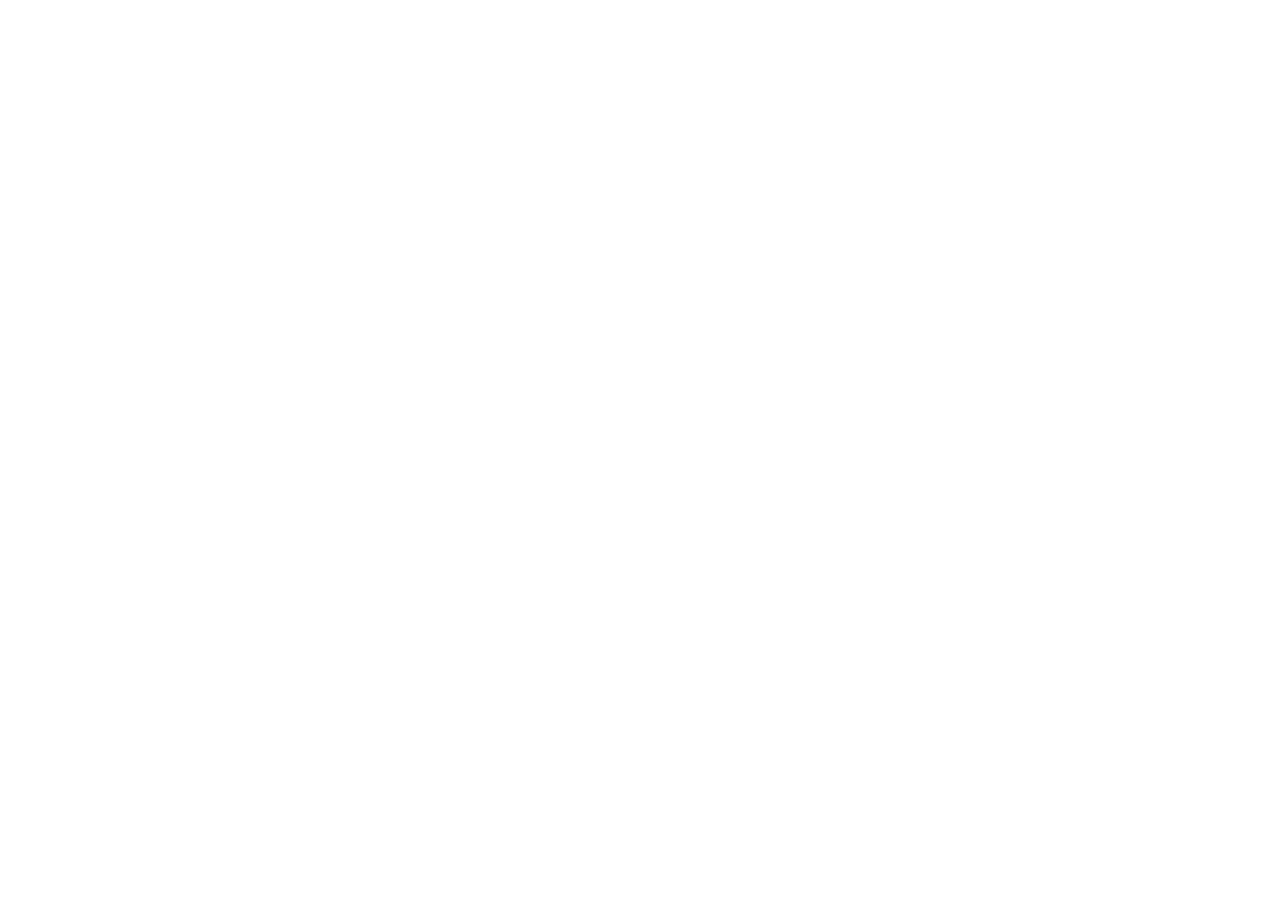
==== Pages/index.html @ 3eb7dcd5 "first commit" ====
<!DOCTYPE html>
<html lang="en">
<head>
    <meta charset="UTF-8">
    <meta name="viewport" content="width=device-width, initial-scale=1.0">
    <title>Document</title>
    <link rel="stylesheet" href="../Css/style.css">
</head>
<body>
    
</body>
</html>
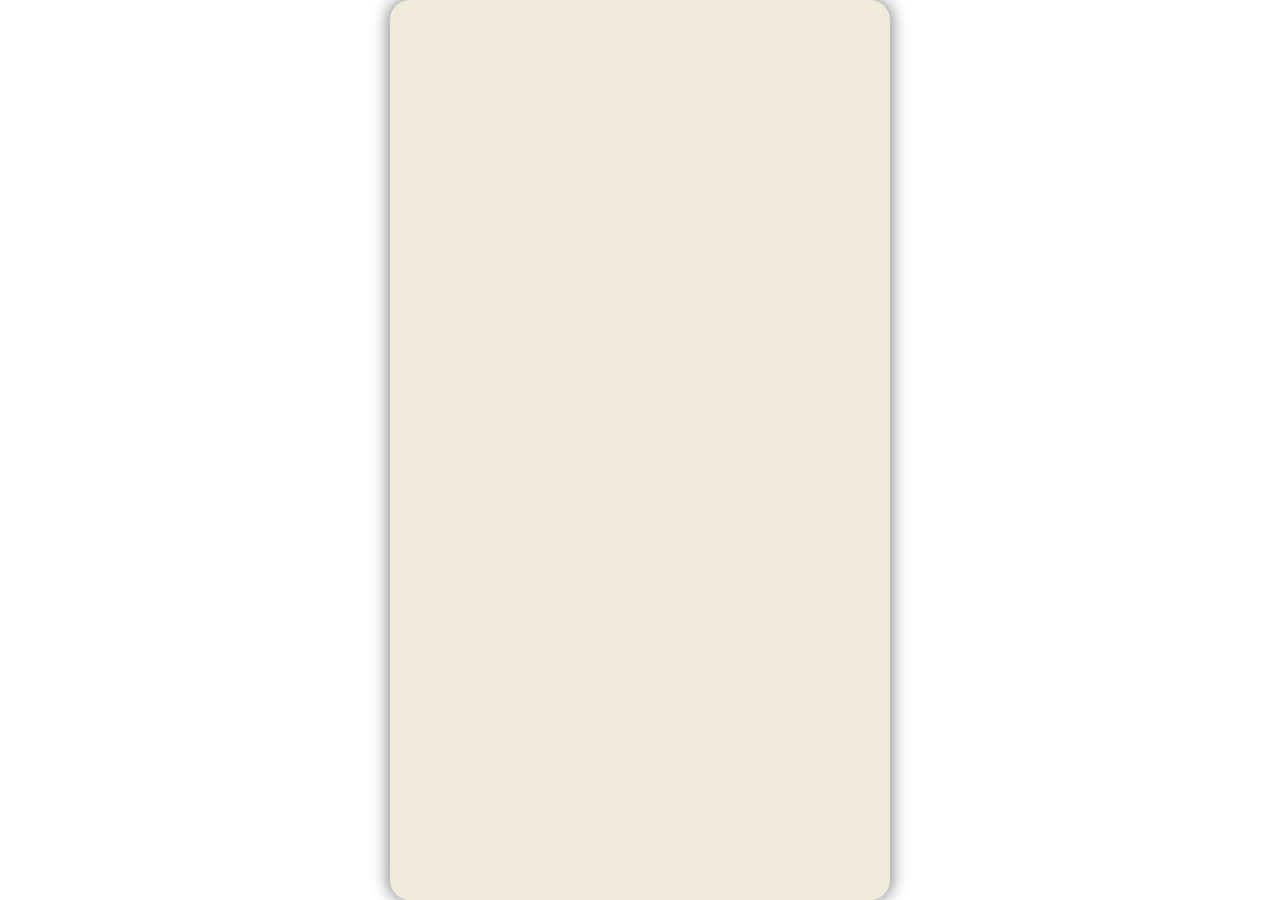
==== commit aff2dd70: "adding the box in the center" ====
--- a/Pages/index.html
+++ b/Pages/index.html
@@ -5,8 +5,23 @@
     <meta name="viewport" content="width=device-width, initial-scale=1.0">
     <title>Document</title>
     <link rel="stylesheet" href="../Css/style.css">
+    <link rel="preconnect" href="https://fonts.googleapis.com">
+    <link rel="preconnect" href="https://fonts.gstatic.com" crossorigin>
+    <link href="https://fonts.googleapis.com/css2?family=Inter:wght@100..900&family=Manrope:wght@200..800&display=swap" rel="stylesheet">
 </head>
 <body>
-    
+
+    <div class="container">
+        
+    </div>
+
+
+
+
+
+
+
+
+    <script src="../Scripts/main.js"></script>
 </body>
 </html>--- a/Css/style.css
+++ b/Css/style.css
@@ -0,0 +1,32 @@
+:root{
+    --MineShaft : #2B2B2B;
+    --DoveGray : #656565;
+    --Nero : #FFFFFF;
+    --AppBackground: #f0eada;
+
+}
+
+body {
+    margin: 0;
+    padding: 0;
+    height: 100vh; /* Viewport height */
+    display: flex; /* Flexbox to center the container */
+    justify-content: center; /* Center the container horizontally */
+    align-items: center; /* Center the container vertically */
+    background-color: white; /* Background color of the entire page */
+}
+
+/* Styling for the container */
+.container {
+    width: 100%; /* Initially set to 100% width */
+    max-width: 500px; /* Maximum width of 500px */
+    height: 100%; /* Full height of the screen */
+    max-height: 100vh; /* Maximum height of the viewport */
+    background-color: #f0eada; /* Background color of the box */
+    margin: 0 auto; /* Center the container */
+    box-sizing: border-box; /* Include padding and border in width and height */
+    border-radius: 20px; /* Rounded corners with a radius of 20px */
+    box-shadow: 5px 0 15px rgba(0, 0, 0, 0.3), -5px 0 15px rgba(0, 0, 0, 0.3); /* Shadow on both sides */
+    
+}
+
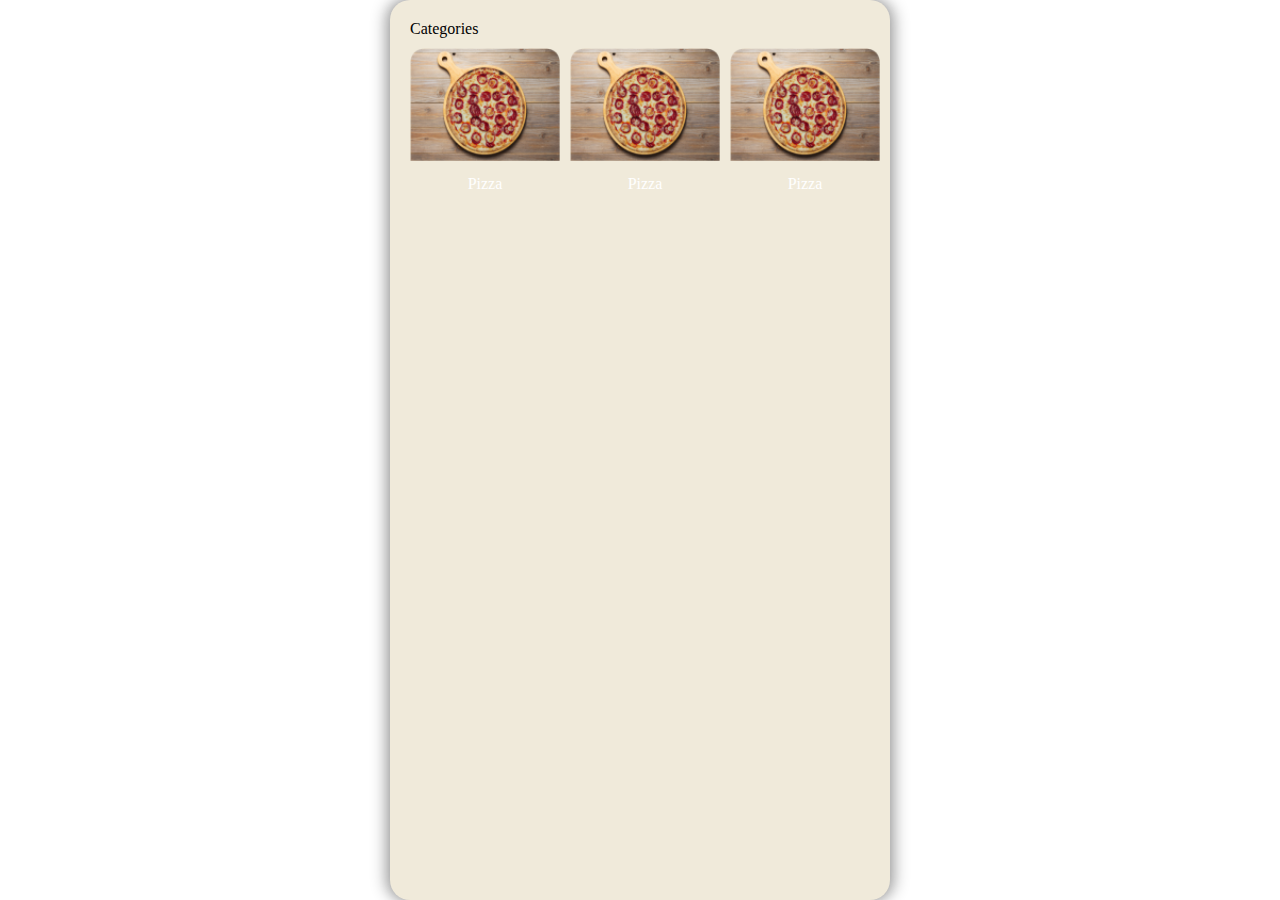
==== commit e7801b29: "adding the category grid" ====
--- a/Pages/index.html
+++ b/Pages/index.html
@@ -12,7 +12,44 @@
 <body>
 
     <div class="container">
-        
+        <!-- Top Menu Section -->
+        <div class="top-menu">
+            <!-- Header Container -->
+            <div class="header-container">
+                <span class="left-text">Categories</span>
+            </div>
+
+            <!-- Grid Container -->
+            <div class="grid-container">
+                <!-- Category Grid -->
+                <div class="grid-box">
+                    <img src="../Images/MENU/1699371388773-266230873-juhgbvf.png.png" alt="Category 1">
+                    <div class="text-area">
+                        <span class="text">Pizza</span>
+                    </div>
+                </div>
+                <div class="grid-box">
+                    <img src="../Images/MENU/1699371388773-266230873-juhgbvf.png.png" alt="Category 1">
+                    <div class="text-area">
+                        <span class="text">Pizza</span>
+                    </div>
+                </div>
+                <div class="grid-box">
+                    <img src="../Images/MENU/1699371388773-266230873-juhgbvf.png.png" alt="Category 1">
+                    <div class="text-area">
+                        <span class="text">Pizza</span>
+                    </div>
+                </div>
+                <div class="grid-box">
+                    <img src="../Images/MENU/1699371388773-266230873-juhgbvf.png.png" alt="Category 1">
+                    <div class="text-area">
+                        <span class="text">Pizza</span>
+                    </div>
+                </div>
+                <!-- Repeat grid-box for each category -->
+                <!-- Add more grid boxes for more categories as needed -->
+            </div>
+        </div>
     </div>
 
 
--- a/Css/style.css
+++ b/Css/style.css
@@ -1,9 +1,9 @@
+/* Resetting margin and padding */
 :root{
     --MineShaft : #2B2B2B;
     --DoveGray : #656565;
     --Nero : #FFFFFF;
     --AppBackground: #f0eada;
-
 }
 
 body {
@@ -16,7 +16,7 @@
     background-color: white; /* Background color of the entire page */
 }
 
-/* Styling for the container */
+/* Container styling */
 .container {
     width: 100%; /* Initially set to 100% width */
     max-width: 500px; /* Maximum width of 500px */
@@ -25,8 +25,73 @@
     background-color: #f0eada; /* Background color of the box */
     margin: 0 auto; /* Center the container */
     box-sizing: border-box; /* Include padding and border in width and height */
-    border-radius: 20px; /* Rounded corners with a radius of 20px */
-    box-shadow: 5px 0 15px rgba(0, 0, 0, 0.3), -5px 0 15px rgba(0, 0, 0, 0.3); /* Shadow on both sides */
-    
+    border-radius: 20px; /* Rounded corners */
+    box-shadow: 5px 0 15px rgba(0, 0, 0, 0.3), -5px 0 15px rgba(0, 0, 0, 0.3); /* Shadows */
+    padding: 10px; /* Left and right padding */
 }
 
+/* Top Menu Section Styling */
+.top-menu {
+    width: 100%; /* Full width */
+    padding: 10px; /* Padding around the top menu */
+}
+
+/* Header Container styling */
+.header-container {
+    display: flex;
+    justify-content: space-between;
+    align-items: center;
+    padding: 0;
+}
+
+/* Text and title styling */
+.left-text, .right-title {
+    font-size: 16px;
+}
+
+/* Grid Container styling */
+.grid-container {
+    display: flex;
+    overflow-x: hidden; /* Hide horizontal scrollbar */
+    overflow-x: auto; /* Enable horizontal scrolling */
+    padding: 10px 0; /* Top and bottom padding */
+    height: 150px; /* Set fixed height of the grid container */
+    white-space: nowrap; /* Prevent grid wrapping */
+    scroll-behavior: smooth; /* Smooth scrolling */
+    width: 100%; /* Match the width of the container */
+}
+
+.grid-container::-webkit-scrollbar {
+    display: none; /* Hide scrollbar in WebKit-based browsers */
+}
+
+/* Grid box styling */
+.grid-box {
+    flex: 0 0 auto;
+    margin-right: 10px; /* Adjust spacing between boxes */
+    width: calc(150px); /* Width of each grid box */
+    text-align: center;
+    white-space: normal; /* Allow text wrapping in the box */
+}
+
+/* Image styling */
+.grid-box img {
+    width: 100%; /* Full width */
+    height: auto;
+}
+
+/* Text area styling */
+.text-area {
+    background-image: url('text-bg1.png'); /* Initial background image */
+    color: white; /* Initial text color */
+    padding: 10px;
+    border-radius: 5px; /* Rounded corners */
+    transition: all 0.3s ease; /* Transition effect */
+}
+
+/* Hover effect for grid box */
+.grid-box:hover .text-area {
+    background-image: url('text-bg2.png'); /* Hover background image */
+    background-color: #ae4035; /* Hover background color */
+    color: black; /* Hover text color */
+}
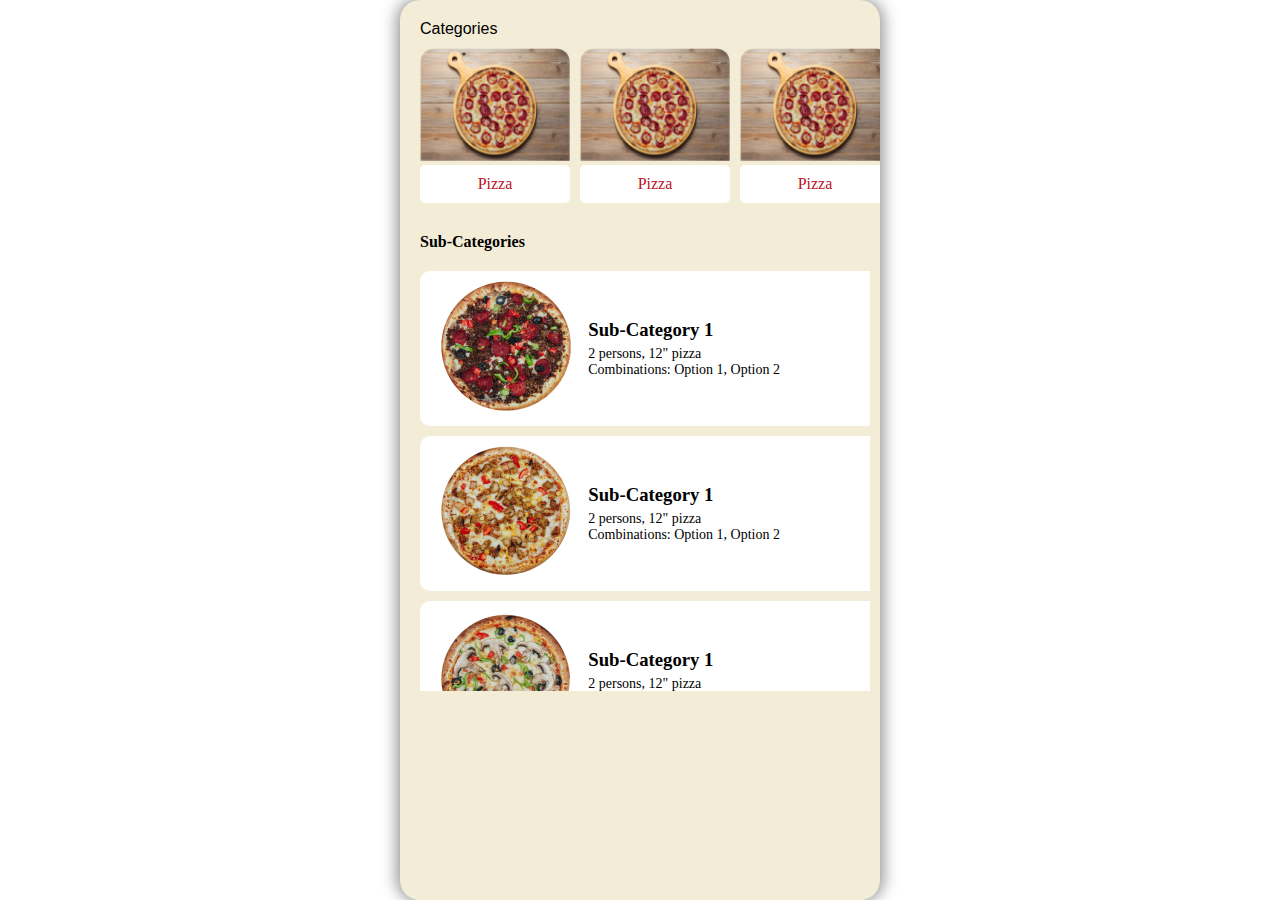
==== commit 4455451b: "Adding Sub-Category Section" ====
--- a/Pages/index.html
+++ b/Pages/index.html
@@ -50,6 +50,71 @@
                 <!-- Add more grid boxes for more categories as needed -->
             </div>
         </div>
+
+                <!-- Second Section -->
+        <div class="sub-category-section">
+            <!-- Title Container -->
+            <div class="title-container">
+                <span class="title-text">Sub-Categories</span>
+            </div>
+
+            <!-- Grid Container -->
+            <div class="sub-category-grid">
+                <!-- Sub-category Grid -->
+                <div class="sub-category-box">
+                    <div class="grid-content">
+                        <div class="image-container">
+                            <img src="../Images/MENU/1699370280718-915509668-10.png.png" alt="Sub-Category 1">
+                        </div>
+                        <div class="text-container">
+                            <h3 class="sub-category-title">Sub-Category 1</h3>
+                            <p class="serving-size">2 persons, 12" pizza</p>
+                            <p class="combinations">Combinations: Option 1, Option 2</p>
+                        </div>
+                    </div>
+                </div>
+                <div class="sub-category-box">
+                    <div class="grid-content">
+                        <div class="image-container">
+                            <img src="../Images/MENU/1699370272644-806833052-30.png.png" alt="Sub-Category 1">
+                        </div>
+                        <div class="text-container">
+                            <h3 class="sub-category-title">Sub-Category 1</h3>
+                            <p class="serving-size">2 persons, 12" pizza</p>
+                            <p class="combinations">Combinations: Option 1, Option 2</p>
+                        </div>
+                    </div>
+                </div>
+                <div class="sub-category-box">
+                    <div class="grid-content">
+                        <div class="image-container">
+                            <img src="../Images/MENU/1699370288000-779121028-18.png.png" alt="Sub-Category 1">
+                        </div>
+                        <div class="text-container">
+                            <h3 class="sub-category-title">Sub-Category 1</h3>
+                            <p class="serving-size">2 persons, 12" pizza</p>
+                            <p class="combinations">Combinations: Option 1, Option 2</p>
+                        </div>
+                    </div>
+                </div>
+                <div class="sub-category-box">
+                    <div class="grid-content">
+                        <div class="image-container">
+                            <img src="../Images/MENU/1699370259863-610532782-5.png.png" alt="Sub-Category 1">
+                        </div>
+                        <div class="text-container">
+                            <h3 class="sub-category-title">Sub-Category 1</h3>
+                            <p class="serving-size">2 persons, 12" pizza</p>
+                            <p class="combinations">Combinations: Option 1, Option 2</p>
+                        </div>
+                    </div>
+                </div>
+                <!-- Repeat sub-category-box for each sub-category -->
+                <!-- Add more sub-category boxes as needed -->
+            </div>
+        </div>
+
+
     </div>
 
 
--- a/Css/style.css
+++ b/Css/style.css
@@ -3,8 +3,10 @@
     --MineShaft : #2B2B2B;
     --DoveGray : #656565;
     --Nero : #FFFFFF;
-    --AppBackground: #f0eada;
+    --AppBackground: #f3ecd6;
 }
+
+
 
 body {
     margin: 0;
@@ -14,15 +16,16 @@
     justify-content: center; /* Center the container horizontally */
     align-items: center; /* Center the container vertically */
     background-color: white; /* Background color of the entire page */
+    font-family: mone;
 }
 
 /* Container styling */
 .container {
     width: 100%; /* Initially set to 100% width */
-    max-width: 500px; /* Maximum width of 500px */
+    max-width: 480px; /* Maximum width of 500px */
     height: 100%; /* Full height of the screen */
     max-height: 100vh; /* Maximum height of the viewport */
-    background-color: #f0eada; /* Background color of the box */
+    background-color: var(--AppBackground); /* Background color of the box */
     margin: 0 auto; /* Center the container */
     box-sizing: border-box; /* Include padding and border in width and height */
     border-radius: 20px; /* Rounded corners */
@@ -47,6 +50,7 @@
 /* Text and title styling */
 .left-text, .right-title {
     font-size: 16px;
+    font-family:Verdana, Geneva, Tahoma, sans-serif
 }
 
 /* Grid Container styling */
@@ -82,8 +86,8 @@
 
 /* Text area styling */
 .text-area {
-    background-image: url('text-bg1.png'); /* Initial background image */
-    color: white; /* Initial text color */
+    background-color: white;
+    color: #b81029; /* Initial text color */
     padding: 10px;
     border-radius: 5px; /* Rounded corners */
     transition: all 0.3s ease; /* Transition effect */
@@ -91,7 +95,103 @@
 
 /* Hover effect for grid box */
 .grid-box:hover .text-area {
-    background-image: url('text-bg2.png'); /* Hover background image */
-    background-color: #ae4035; /* Hover background color */
+    background-color: #b81029; /* Hover background color */
     color: black; /* Hover text color */
 }
+
+
+/* Second Section Styling */
+.sub-category-section {
+    margin-top: 5px; /* Add margin between sections */
+}
+
+/* Title Container Styling */
+.title-container {
+    padding: 10px; /* Padding around the title */
+}
+
+/* Title Text Styling */
+.title-text {
+    font-size: 16px;
+    font-weight: bold;
+    /* Add other styles for title as needed */
+}
+
+/* Sub-Category Grid Container Styling */
+.sub-category-grid {
+    display: flex;
+    flex-direction: column; /* Vertical layout */
+    overflow-y: auto; /* Enable vertical scrolling */
+    overflow-x: hidden; /* Disable horizontal scrolling */
+    height: 410px; /* Set the desired height for the grid container */
+    padding: 10px; /* Padding for grid container */
+    scrollbar-width: none; /* Hide scrollbar in Firefox */
+    -ms-overflow-style: none; /* Hide scrollbar in IE */
+}
+
+.sub-category-grid::-webkit-scrollbar {
+    display: none; /* Hide scrollbar in WebKit-based browsers */
+}
+
+
+/* Sub-Category Box Styling */
+.sub-category-box {
+    width: 100%; /* Full width of the container */
+    margin-bottom: 10px; /* Spacing between boxes */
+    display: flex; /* Flex layout */
+    align-items: center; /* Align content vertically center */
+    justify-content: space-between; /* Space between text and image */
+    /* background-image: url('path/to/your/background-image.jpg'); Background image */
+    background-color: #FFFFFF;
+    background-size: cover; /* Make the image cover the entire grid box */
+    background-position: center; /* Center the image */
+    border-radius: 10px; /* Optional: Rounded corners */
+    padding: 10px; /* Padding around content */
+    color: black; /* Initial text color */
+    transition: background-color 0.3s ease, color 0.3s ease; /* Smooth transition */
+}
+
+/* Hover effect for Sub-Category Box */
+.sub-category-box:hover {
+    background-color: #b81029; /* Change background color on hover */
+    color: white; /* Change text color on hover */
+}
+
+
+/* Grid Content Styling */
+.grid-content {
+    display: flex;
+    align-items: center;
+    justify-content: space-between; /* Space between text and image */
+    width: 100%; /* Full width */
+}
+
+/* Image Container Styling */
+.image-container {
+    margin-left: 10px; /* Spacing on the left */
+}
+
+.image-container img {
+    width: 131px; /* Full width of the grid content */
+    height: 131px; /* Maintain aspect ratio */
+    object-fit: contain; /* Ensure the image is contained within the space */
+    max-width: 100%; /* Ensure the image does not exceed the width of its container */
+}
+
+/* Text Container Styling */
+.text-container {
+    display: flex;
+    flex-direction: column; /* Vertical layout for text */
+    align-items: flex-start; /* Align text left */
+    margin-right: 90px; /* Push text to the left side */
+}
+
+.sub-category-title {
+    font-weight: bold; /* Bold title */
+    margin: 0 0 5px 0; /* Margin around title */
+}
+
+.serving-size, .combinations {
+    margin: 0; /* Remove default margin */
+    font-size: 14px; /* Smaller font size */
+}
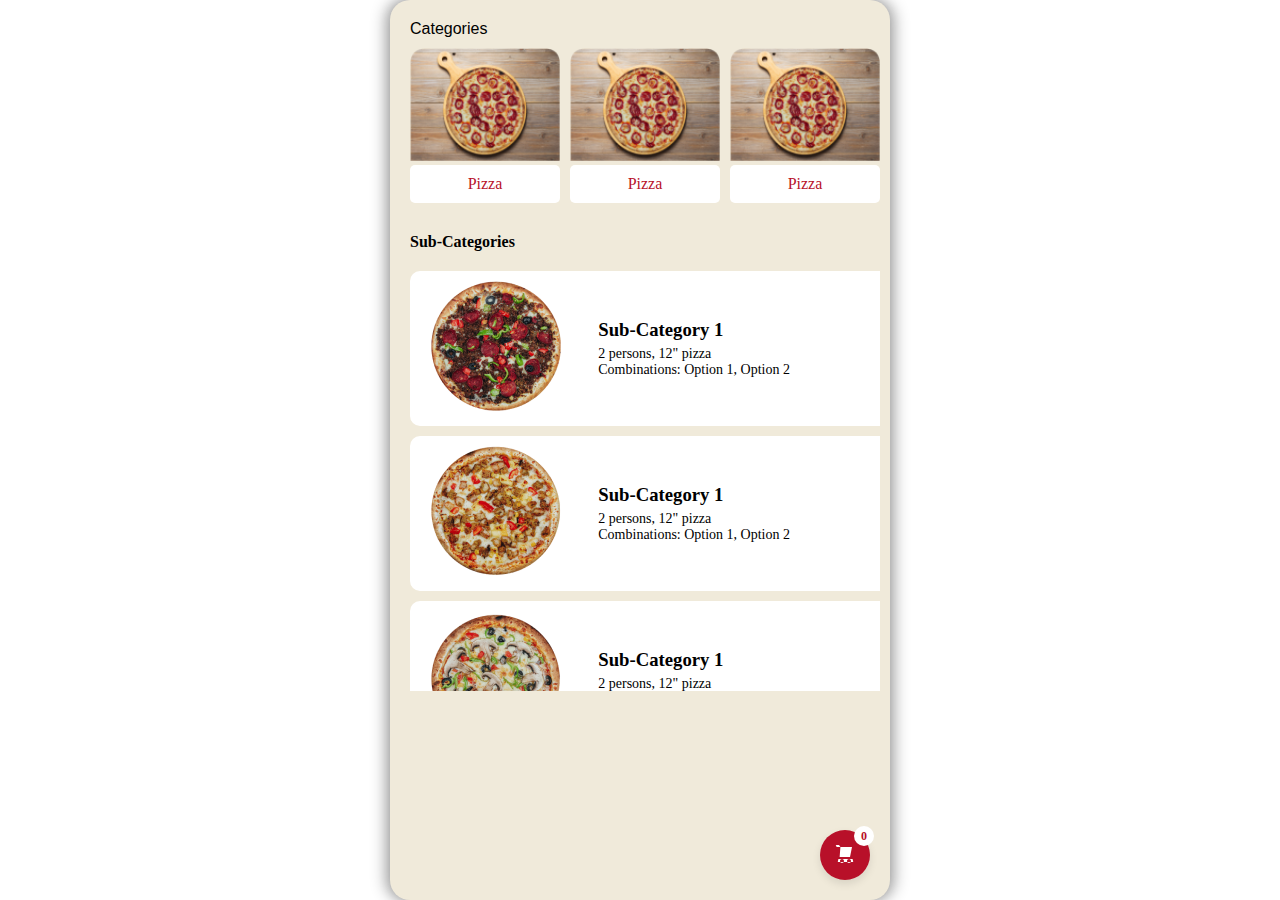
==== commit 94688152: "Adding shopping Cart botton" ====
--- a/Pages/index.html
+++ b/Pages/index.html
@@ -112,8 +112,23 @@
                 <!-- Repeat sub-category-box for each sub-category -->
                 <!-- Add more sub-category boxes as needed -->
             </div>
+            <!-- Floating Shopping Cart Button -->
+            
+
         </div>
 
+        <div id="cart-button" class="floating-cart-button" onclick="redirectToCart()">
+            <svg width="24" height="24" viewBox="0 0 24 24" fill="none" xmlns="http://www.w3.org/2000/svg">
+                <path d="M9 20C10.1 20 11 19.1 11 18C11 16.9 10.1 16 9 16C7.9 16 7 16.9 7 18C7 19.1 7.9 20 9 20ZM16 20C17.1 20 18 19.1 18 18C18 16.9 17.1 16 16 16C14.9 16 14 16.9 14 18C14 19.1 14.9 20 16 20ZM7.41 4L6 2L4 2L2.75 2L3.63 4H19L17 14H6.64L7.41 4ZM7 16H17L19 16H19.59L20.24 19H4.76L5.41 16H7Z" fill="#FFFFFF"/>
+            </svg>
+            <span id="cart-counter" class="cart-counter">0</span>
+        </div>
+
+        <script>
+            function redirectToCart() {
+                window.location.href = 'cart.html'; 
+            }
+        </script>
 
     </div>
 
--- a/Css/style.css
+++ b/Css/style.css
@@ -194,4 +194,62 @@
 .serving-size, .combinations {
     margin: 0; /* Remove default margin */
     font-size: 14px; /* Smaller font size */
-}
+
+    
+}
+
+/* Container Styling */
+.container {
+    width: 100%; /* Initially set to 100% width */
+    max-width: 500px; /* Maximum width of 500px */
+    height: 100%; /* Full height of the screen */
+    max-height: 100vh; /* Maximum height of the viewport */
+    background-color: #f0eada; /* Background color of the box */
+    margin: 0 auto; /* Center the container */
+    box-sizing: border-box; /* Include padding and border in width and height */
+    border-radius: 20px; /* Rounded corners */
+    box-shadow: 5px 0 15px rgba(0, 0, 0, 0.3), -5px 0 15px rgba(0, 0, 0, 0.3); /* Shadows */
+    padding: 10px; /* Add padding to the container */
+    position: relative; /* Set the container's position to relative */
+}
+
+/* Floating Cart Button */
+.floating-cart-button {
+    position: absolute; /* Position the button absolutely within the container */
+    bottom: 20px; /* Distance from the bottom of the container */
+    right: 20px; /* Distance from the right of the container */
+    width: 50px;
+    height: 50px;
+    background-color: #b81029; /* Set background color to #b81029 */
+    border-radius: 50%; /* Rounded button */
+    display: flex;
+    align-items: center;
+    justify-content: center;
+    box-shadow: 0 4px 8px rgba(0, 0, 0, 0.1); /* Shadow effect */
+    cursor: pointer; /* Hand cursor on hover */
+    color: #ffffff; /* Set the color of the SVG logo to white */
+    z-index: 1000; /* Make sure it floats above other content */
+}
+
+/* Styling for the cart SVG */
+.floating-cart-button svg {
+    width: 24px; /* Set SVG width */
+    height: 24px; /* Set SVG height */
+}
+
+/* Styling for the cart counter */
+.cart-counter {
+    position: absolute;
+    top: -4px;
+    right: -4px;
+    width: 20px;
+    height: 20px;
+    background-color: white; /* Background color for the counter */
+    border-radius: 50%; /* Make the counter circular */
+    display: flex;
+    align-items: center;
+    justify-content: center;
+    color: #b81029; /* Counter text color set to #b81029 */
+    font-size: 12px;
+    font-weight: bold;
+}
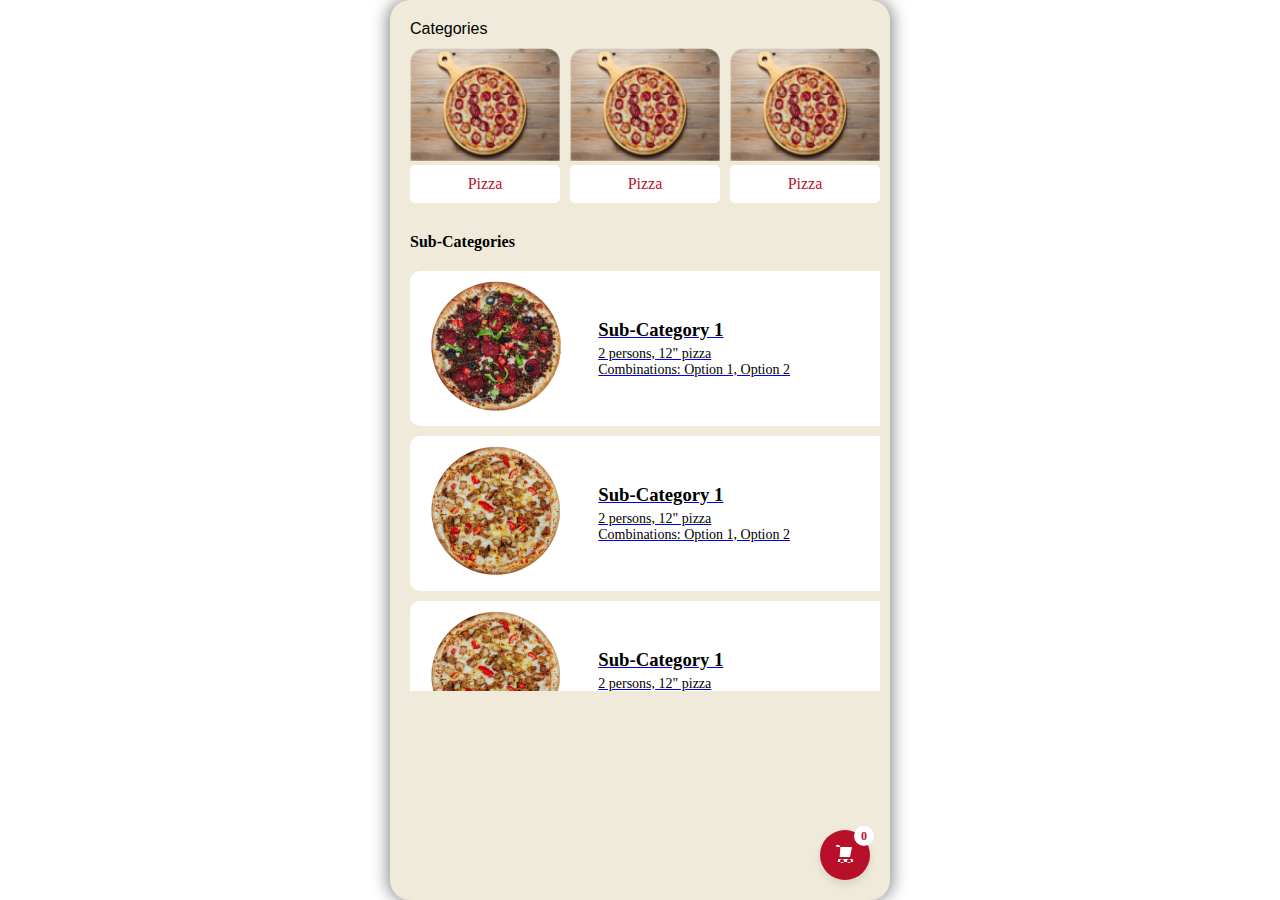
==== commit e3a42c5b: "Adding items.html page" ====
--- a/Pages/index.html
+++ b/Pages/index.html
@@ -2,8 +2,9 @@
 <html lang="en">
 <head>
     <meta charset="UTF-8">
+    <meta http-equiv="X-UA-Compatible" content="IE=edge">
     <meta name="viewport" content="width=device-width, initial-scale=1.0">
-    <title>Document</title>
+    <title>Index</title>
     <link rel="stylesheet" href="../Css/style.css">
     <link rel="preconnect" href="https://fonts.googleapis.com">
     <link rel="preconnect" href="https://fonts.gstatic.com" crossorigin>
@@ -51,7 +52,7 @@
             </div>
         </div>
 
-                <!-- Second Section -->
+        <!-- Second Section -->
         <div class="sub-category-section">
             <!-- Title Container -->
             <div class="title-container">
@@ -61,84 +62,113 @@
             <!-- Grid Container -->
             <div class="sub-category-grid">
                 <!-- Sub-category Grid -->
-                <div class="sub-category-box">
-                    <div class="grid-content">
-                        <div class="image-container">
-                            <img src="../Images/MENU/1699370280718-915509668-10.png.png" alt="Sub-Category 1">
-                        </div>
-                        <div class="text-container">
-                            <h3 class="sub-category-title">Sub-Category 1</h3>
-                            <p class="serving-size">2 persons, 12" pizza</p>
-                            <p class="combinations">Combinations: Option 1, Option 2</p>
+                <a href="items.html">
+                    <div class="sub-category-box">
+                        <div class="grid-content">
+                            <div class="image-container">
+                                <img src="../Images/MENU/1699370280718-915509668-10.png.png" alt="Sub-Category 1">
+                            </div>
+                            <div class="text-container">
+                                <h3 class="sub-category-title">Sub-Category 1</h3>
+                                <p class="serving-size">2 persons, 12" pizza</p>
+                                <p class="combinations">Combinations: Option 1, Option 2</p>
+                            </div>
                         </div>
                     </div>
-                </div>
-                <div class="sub-category-box">
-                    <div class="grid-content">
-                        <div class="image-container">
-                            <img src="../Images/MENU/1699370272644-806833052-30.png.png" alt="Sub-Category 1">
-                        </div>
-                        <div class="text-container">
-                            <h3 class="sub-category-title">Sub-Category 1</h3>
-                            <p class="serving-size">2 persons, 12" pizza</p>
-                            <p class="combinations">Combinations: Option 1, Option 2</p>
+                </a>
+
+                <!-- Repeat the same pattern for other sub-category boxes -->
+                <a href="items.html">
+                    <div class="sub-category-box">
+                        <div class="grid-content">
+                            <div class="image-container">
+                                <img src="../Images/MENU/1699370272644-806833052-30.png.png" alt="Sub-Category 1">
+                            </div>
+                            <div class="text-container">
+                                <h3 class="sub-category-title">Sub-Category 1</h3>
+                                <p class="serving-size">2 persons, 12" pizza</p>
+                                <p class="combinations">Combinations: Option 1, Option 2</p>
+                            </div>
                         </div>
                     </div>
-                </div>
-                <div class="sub-category-box">
-                    <div class="grid-content">
-                        <div class="image-container">
-                            <img src="../Images/MENU/1699370288000-779121028-18.png.png" alt="Sub-Category 1">
-                        </div>
-                        <div class="text-container">
-                            <h3 class="sub-category-title">Sub-Category 1</h3>
-                            <p class="serving-size">2 persons, 12" pizza</p>
-                            <p class="combinations">Combinations: Option 1, Option 2</p>
+                </a>
+                <a href="items.html">
+                    <div class="sub-category-box">
+                        <div class="grid-content">
+                            <div class="image-container">
+                                <img src="../Images/MENU/1699370272644-806833052-30.png.png" alt="Sub-Category 1">
+                            </div>
+                            <div class="text-container">
+                                <h3 class="sub-category-title">Sub-Category 1</h3>
+                                <p class="serving-size">2 persons, 12" pizza</p>
+                                <p class="combinations">Combinations: Option 1, Option 2</p>
+                            </div>
                         </div>
                     </div>
-                </div>
-                <div class="sub-category-box">
-                    <div class="grid-content">
-                        <div class="image-container">
-                            <img src="../Images/MENU/1699370259863-610532782-5.png.png" alt="Sub-Category 1">
-                        </div>
-                        <div class="text-container">
-                            <h3 class="sub-category-title">Sub-Category 1</h3>
-                            <p class="serving-size">2 persons, 12" pizza</p>
-                            <p class="combinations">Combinations: Option 1, Option 2</p>
+                </a>
+                <a href="items.html">
+                    <div class="sub-category-box">
+                        <div class="grid-content">
+                            <div class="image-container">
+                                <img src="../Images/MENU/1699370272644-806833052-30.png.png" alt="Sub-Category 1">
+                            </div>
+                            <div class="text-container">
+                                <h3 class="sub-category-title">Sub-Category 1</h3>
+                                <p class="serving-size">2 persons, 12" pizza</p>
+                                <p class="combinations">Combinations: Option 1, Option 2</p>
+                            </div>
                         </div>
                     </div>
-                </div>
-                <!-- Repeat sub-category-box for each sub-category -->
+                </a>
+                <a href="items.html">
+                    <div class="sub-category-box">
+                        <div class="grid-content">
+                            <div class="image-container">
+                                <img src="../Images/MENU/1699370272644-806833052-30.png.png" alt="Sub-Category 1">
+                            </div>
+                            <div class="text-container">
+                                <h3 class="sub-category-title">Sub-Category 1</h3>
+                                <p class="serving-size">2 persons, 12" pizza</p>
+                                <p class="combinations">Combinations: Option 1, Option 2</p>
+                            </div>
+                        </div>
+                    </div>
+                </a>
+                <a href="items.html">
+                    <div class="sub-category-box">
+                        <div class="grid-content">
+                            <div class="image-container">
+                                <img src="../Images/MENU/1699370272644-806833052-30.png.png" alt="Sub-Category 1">
+                            </div>
+                            <div class="text-container">
+                                <h3 class="sub-category-title">Sub-Category 1</h3>
+                                <p class="serving-size">2 persons, 12" pizza</p>
+                                <p class="combinations">Combinations: Option 1, Option 2</p>
+                            </div>
+                        </div>
+                    </div>
+                </a>
+                
                 <!-- Add more sub-category boxes as needed -->
             </div>
+
             <!-- Floating Shopping Cart Button -->
-            
-
-        </div>
-
-        <div id="cart-button" class="floating-cart-button" onclick="redirectToCart()">
-            <svg width="24" height="24" viewBox="0 0 24 24" fill="none" xmlns="http://www.w3.org/2000/svg">
-                <path d="M9 20C10.1 20 11 19.1 11 18C11 16.9 10.1 16 9 16C7.9 16 7 16.9 7 18C7 19.1 7.9 20 9 20ZM16 20C17.1 20 18 19.1 18 18C18 16.9 17.1 16 16 16C14.9 16 14 16.9 14 18C14 19.1 14.9 20 16 20ZM7.41 4L6 2L4 2L2.75 2L3.63 4H19L17 14H6.64L7.41 4ZM7 16H17L19 16H19.59L20.24 19H4.76L5.41 16H7Z" fill="#FFFFFF"/>
-            </svg>
-            <span id="cart-counter" class="cart-counter">0</span>
+            <div id="cart-button" class="floating-cart-button" onclick="redirectToCart()">
+                <svg width="24" height="24" viewBox="0 0 24 24" fill="none" xmlns="http://www.w3.org/2000/svg">
+                    <path d="M9 20C10.1 20 11 19.1 11 18C11 16.9 10.1 16 9 16C7.9 16 7 16.9 7 18C7 19.1 7.9 20 9 20ZM16 20C17.1 20 18 19.1 18 18C18 16.9 17.1 16 16 16C14.9 16 14 16.9 14 18C14 19.1 14.9 20 16 20ZM7.41 4L6 2L4 2L2.75 2L3.63 4H19L17 14H6.64L7.41 4ZM7 16H17L19 16H19.59L20.24 19H4.76L5.41 16H7Z" fill="#FFFFFF"/>
+                </svg>
+                <span id="cart-counter" class="cart-counter">0</span>
+            </div>
         </div>
 
         <script>
             function redirectToCart() {
-                window.location.href = 'cart.html'; 
+                window.location.href = 'cart.html';
             }
         </script>
 
     </div>
 
-
-
-
-
-
-
-
     <script src="../Scripts/main.js"></script>
 </body>
-</html>+</html>
